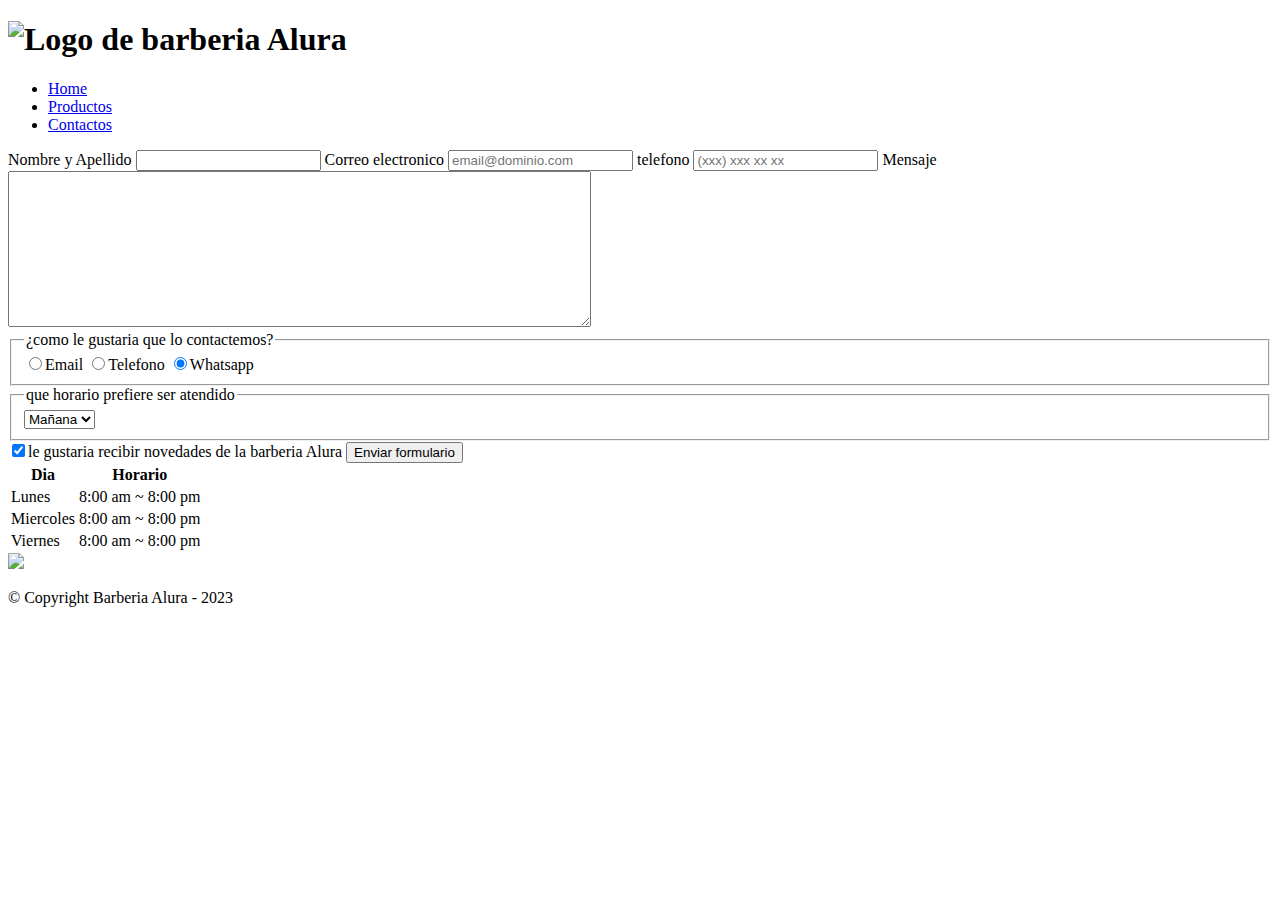
==== contacto.html @ 9a3dbb1f "pagina de la barberia Alura" ====
<!DOCTYPE html>
<html lang="en">

<head>
    <meta charset="UTF-8">
    <meta http-equiv="X-UA-Compatible" content="IE=edge">
    <meta name="viewport" content="width=device-width, initial-scale=1.0">
    <title>Contactos - Barberia Alura</title>
    <link rel="stylesheet" href="/HTML5CSS3/PrimeraPagina/css/reset.css">
    <link rel="stylesheet" href="/HTML5CSS3/PrimeraPagina/css/style.css">
</head>

<body>
    <header>
        <div class="caja">
            <h1><img src="/HTML5CSS3/PrimeraPagina/img/logo.png" alt="Logo de barberia Alura"></h1>
            <nav>
                <ul>
                    <li><a href="/HTML5CSS3/PrimeraPagina/index.html">Home</a></li>
                    <li><a href="/HTML5CSS3/PrimeraPagina/productos.html">Productos</a></li>
                    <li><a href="/HTML5CSS3/PrimeraPagina/contactos.html">Contactos</a></li>
                </ul>
            </nav>
        </div>
    </header>
    <main>
        <form>
            <label for="nombreapellido">Nombre y Apellido</label>
            <input type="text" id="nombreapellido" class="input-padron" required>

            <label for="correo">Correo electronico</label>
            <input type="email" id="correo" class="input-padron" required placeholder="email@dominio.com">

            <label for="telefono">telefono</label>
            <input type="tel" id="telefono" class="input-padron" required placeholder="(xxx) xxx xx xx">

            <label for="Mensaje">Mensaje</label>
            <textarea id="Mensaje" cols="70" rows="10" class="input-padron" required></textarea>

            <fieldset>
                <legend>¿como le gustaria que lo contactemos?</legend>

                <label for="radio-email"><input type="radio" name="contacto" value="email"
                        id="radio-email">Email</label>


                <label for="radio-telefono"><input type="radio" name="contacto" value="telefono"
                        id="radio-telefono">Telefono</label>


                <label for="radio-ws"><input type="radio" name="contacto" value="ws" id="radio-ws"
                        checked>Whatsapp</label>

            </fieldset>

            <fieldset>
                <legend> que horario prefiere ser atendido</legend>
                <select>
                    <option>Mañana</option>
                    <option>Tarde</option>
                    <option>Noche</option>
                </select>
            </fieldset>
            <label class="checkbox"><input type="checkbox" checked>le gustaria recibir novedades de la barberia
                Alura</label>

            <input type="submit" value="Enviar formulario" class="enviar">
        </form>

        <table>
            <thead>
                <tr>
                    <th>Dia</th>
                    <th>Horario</th>
                </tr>
            </thead>
            <tbody>
                <tr>
                    <td>Lunes</td>
                    <td>8:00 am ~ 8:00 pm</td>
                </tr>
                <tr>
                    <td>Miercoles</td>
                    <td>8:00 am ~ 8:00 pm</td>
                </tr>
                <tr>
                    <td>Viernes</td>
                    <td>8:00 am ~ 8:00 pm</td>
                </tr>
            </tbody>

        </table>
    </main>
    <footer>
        <img src="/HTML5CSS3/PrimeraPagina/img/logo-blanco.png">
        <p class="Copyright">&copy Copyright Barberia Alura - 2023</p>
    </footer>
</body>

</html>
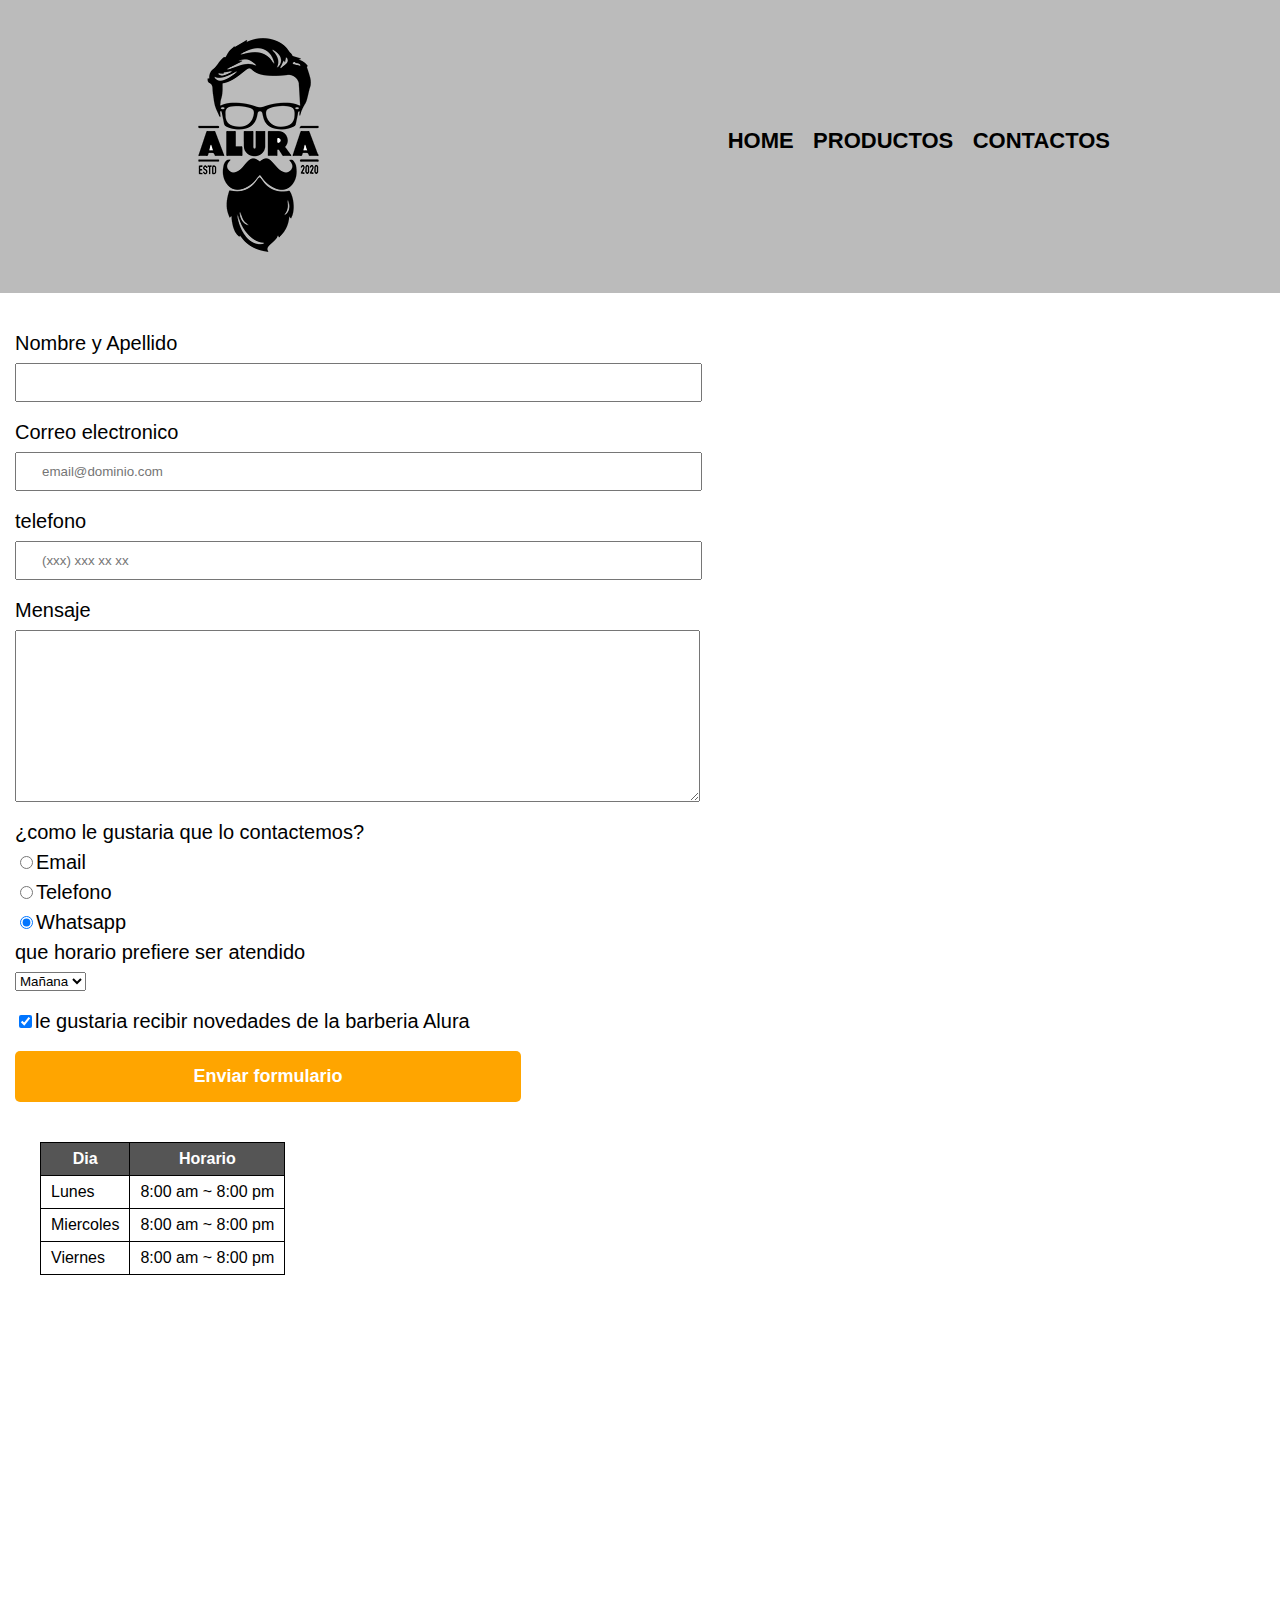
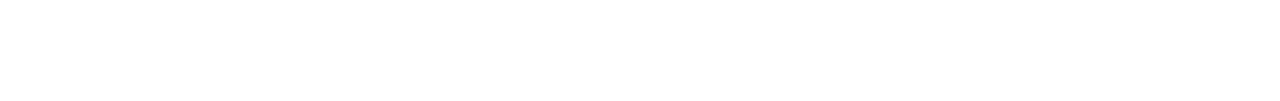
==== commit 1d712a52: "modificacion de rutas" ====
--- a/contacto.html
+++ b/contacto.html
@@ -6,19 +6,19 @@
     <meta http-equiv="X-UA-Compatible" content="IE=edge">
     <meta name="viewport" content="width=device-width, initial-scale=1.0">
     <title>Contactos - Barberia Alura</title>
-    <link rel="stylesheet" href="/HTML5CSS3/PrimeraPagina/css/reset.css">
-    <link rel="stylesheet" href="/HTML5CSS3/PrimeraPagina/css/style.css">
+    <link rel="stylesheet" href="css/reset.css">
+    <link rel="stylesheet" href="css/style.css">
 </head>
 
 <body>
     <header>
         <div class="caja">
-            <h1><img src="/HTML5CSS3/PrimeraPagina/img/logo.png" alt="Logo de barberia Alura"></h1>
+            <h1><img src="img/logo.png" alt="Logo de barberia Alura"></h1>
             <nav>
                 <ul>
-                    <li><a href="/HTML5CSS3/PrimeraPagina/index.html">Home</a></li>
-                    <li><a href="/HTML5CSS3/PrimeraPagina/productos.html">Productos</a></li>
-                    <li><a href="/HTML5CSS3/PrimeraPagina/contactos.html">Contactos</a></li>
+                    <li><a href="index.html">Home</a></li>
+                    <li><a href="productos.html">Productos</a></li>
+                    <li><a href="contactos.html">Contactos</a></li>
                 </ul>
             </nav>
         </div>
@@ -92,7 +92,7 @@
         </table>
     </main>
     <footer>
-        <img src="/HTML5CSS3/PrimeraPagina/img/logo-blanco.png">
+        <img src="img/logo-blanco.png">
         <p class="Copyright">&copy Copyright Barberia Alura - 2023</p>
     </footer>
 </body>
--- a/css/style.css
+++ b/css/style.css
@@ -0,0 +1,267 @@
+body {
+    font-family: 'Montserrat', sans-serif;
+
+}
+
+header {
+    background-color: #BBBBBB;
+    padding: 20px 0;
+}
+
+.caja {
+    position: relative;
+    width: 940px;
+    margin: 0 auto;
+}
+
+nav {
+    position: absolute;
+    top: 110px;
+    right: 0px;
+
+}
+
+nav li {
+    display: inline;
+    margin: 0 0 0 15px;
+}
+
+nav a {
+    text-transform: uppercase;
+    color: #000000;
+    font-weight: bold;
+    font-size: 22px;
+    text-decoration: none;
+}
+
+nav a:hover {
+    color: #C78C19;
+    text-decoration: underline;
+}
+
+.productos {
+    width: 940px;
+    margin: 0 auto;
+    padding: 50px;
+}
+
+.productos li {
+    display: inline-block;
+    text-align: center;
+    width: 30%;
+    vertical-align: top;
+    margin: 0 1.5%;
+    padding: 30px 20px;
+    box-sizing: border-box;
+    border: 2px solid black;
+    border-radius: 10px;
+}
+
+.productos li:hover {
+    border-color: #C78C19;
+}
+
+.productos li:active {
+    border-color: #088C19;
+}
+
+.productos h2 {
+    font-size: 30px;
+    font-weight: bold;
+}
+
+.productos li:hover h2 {
+    font-size: 33px;
+}
+
+.pro-desc {
+    font-size: 18px;
+}
+
+.precio {
+    font-size: 20px;
+    font-weight: bold;
+    margin-top: 10px;
+}
+
+footer {
+    text-align: center;
+    background: url(/HTML5CSS3/img/bg.jpg);
+    padding: 40px;
+}
+
+.Copyright {
+    color: white;
+    font-size: 13px;
+    margin: 20px;
+}
+
+form {
+    margin: 40px 0 0 15px
+}
+
+form label,
+form legend {
+    display: block;
+    font-size: 20px;
+    margin: 0 0 10px;
+}
+
+.input-padron {
+    display: block;
+    margin: 0 0 20px;
+    padding: 10px 25px;
+    width: 50%;
+}
+
+.checkbox {
+    margin: 20px 0px;
+}
+
+.enviar {
+    width: 40%;
+    padding: 15px;
+    font-size: 18px;
+    font-weight: bold;
+    color: white;
+    background: orange;
+    border: none;
+    border-radius: 5px;
+    transition: 1s all;
+    cursor: pointer;
+}
+
+.enviar:hover {
+    background: darkorange;
+    transform: scale(1.2);
+
+}
+
+table {
+    margin: 40px 40px;
+}
+
+thead {
+    background: #555555;
+    color: white;
+    font-weight: bold;
+}
+
+td,
+th {
+    border: 1px solid black;
+    padding: 8px 10px;
+}
+
+/*CSS para nuestra home*/
+
+.banner {
+    width: 100%;
+}
+
+.principal {
+    padding: 3em 0;
+    background: #fefefe;
+    width: 940px;
+    margin: 0 auto;
+}
+
+.titulo-principal {
+    text-align: center;
+    font-size: 2em;
+    margin: 0 0 1em;
+    clear: left;
+}
+
+.principal p {
+    margin: 0 0 1em;
+}
+
+.principal strong {
+    font-weight: bold;
+}
+
+.principal em {
+    font-style: italic;
+
+}
+
+.utensilios {
+    width: 120px;
+    float: left;
+    margin: 0 20px 20px 0;
+}
+
+.mapa {
+    padding: 3em 0;
+    background: linear-gradient(#fefefe, #888888);
+}
+
+.mapa p {
+    margin: 0 0 2em;
+    text-align: center;
+
+}
+
+.mapa-contenido {
+    width: 940px;
+    margin: 0 auto;
+}
+
+.diferenciales {
+    padding: 3em 0;
+    background: #888888;
+}
+
+.contenido-diferenciales {
+    width: 640px;
+    margin: 0 auto;
+}
+
+.lista-diferenciales {
+    width: 40%;
+    display: inline-block;
+    vertical-align: top;
+}
+
+.items {
+    line-height: 1.5;
+}
+
+.items::before {
+    content: "★";
+}
+
+.items:first-child {
+    font-weight: bold;
+}
+
+.imagen-diferenciales {
+    width: 60%;
+    transition: 400ms;
+    box-shadow: 10px 10px 30px 15px black;
+}
+
+.imagen-diferenciales:hover{
+    opacity: 0.3;
+
+}
+
+.video {
+    width: 560px;
+    margin: 1em auto;
+}
+@media screen and (max-width:480px){
+    h1{
+        text-align: center;
+    }
+    nav{
+        position: static;
+    }
+    .caja, .principal, .mapa-contenido, .contenido-diferenciales, .video {
+        width: auto;
+    }
+    .lista-diferenciales, .imagen-diferenciales{
+        width: 100%;
+    }
+}